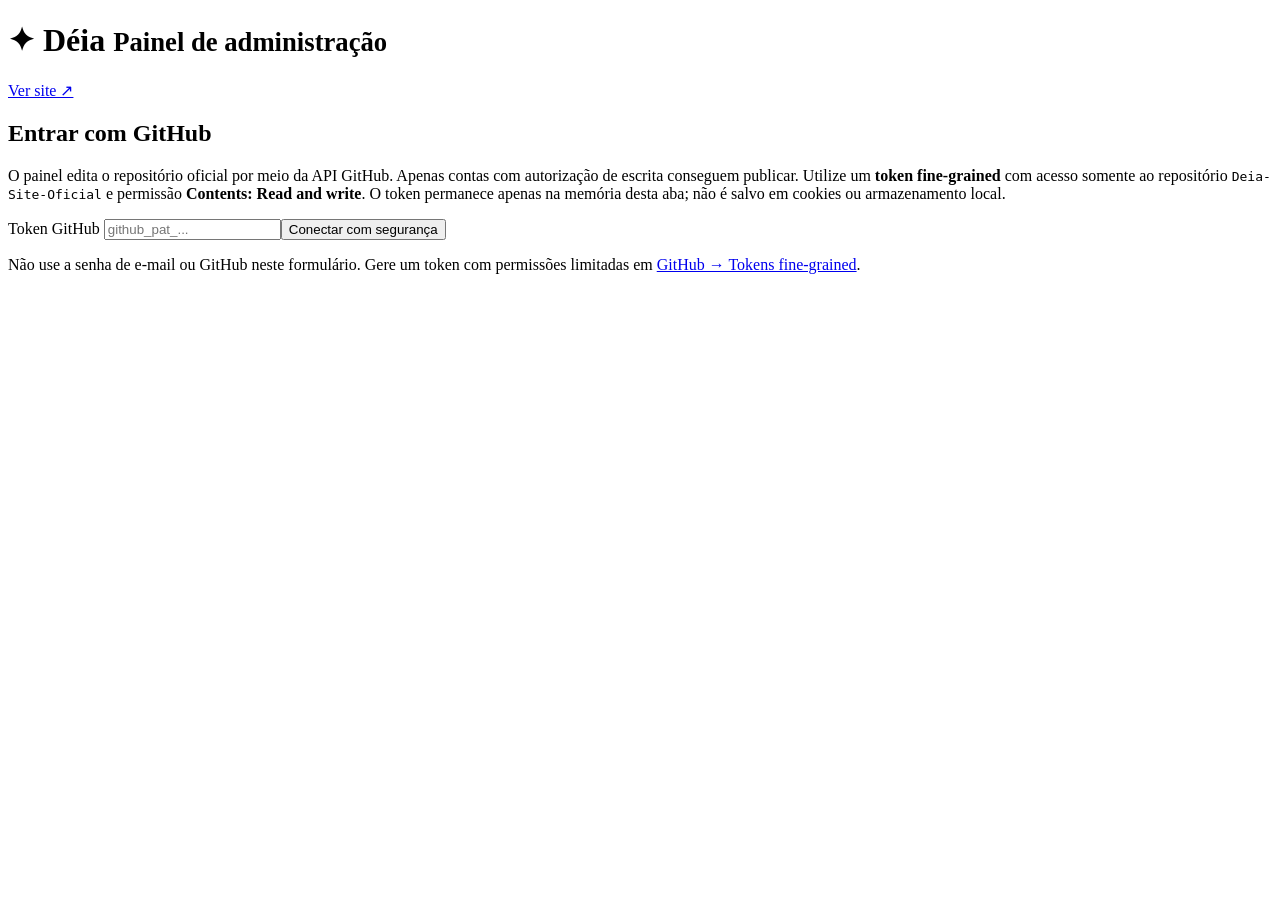
==== admin/index.html @ 6d713895 "feat(admin): criar interface administrativa separada do portal" ====
<!doctype html><html lang="pt-BR"><head><meta charset="utf-8"><meta name="viewport" content="width=device-width, initial-scale=1"><meta name="robots" content="noindex,nofollow"><title>Administração | Déia</title><link rel="stylesheet" href="admin.css"></head><body><header><h1>✦ Déia <small>Painel de administração</small></h1><a href="../">Ver site ↗</a></header><main><section id="login" class="panel"><h2>Entrar com GitHub</h2><p>O painel edita o repositório oficial por meio da API GitHub. Apenas contas com autorização de escrita conseguem publicar. Utilize um <strong>token fine-grained</strong> com acesso somente ao repositório <code>Deia-Site-Oficial</code> e permissão <strong>Contents: Read and write</strong>. O token permanece apenas na memória desta aba; não é salvo em cookies ou armazenamento local.</p><form id="loginForm"><label>Token GitHub <input id="token" type="password" autocomplete="off" required placeholder="github_pat_..." /></label><button>Conectar com segurança</button></form><p id="loginStatus" role="status"></p><p class="muted">Não use a senha de e-mail ou GitHub neste formulário. Gere um token com permissões limitadas em <a href="https://github.com/settings/personal-access-tokens/new" target="_blank" rel="noopener noreferrer">GitHub → Tokens fine-grained</a>.</p></section><section id="console" hidden><div class="notice">As alterações só ficam públicas após clicar em <strong>Publicar</strong>. Mídias devem respeitar os direitos autorais e a lore aprovada.</div><nav class="tabs"><button data-tab="sections">Textos e seções</button><button data-tab="media">Imagens e músicas</button><button data-tab="files">Arquivos e conteúdo</button><button id="logout" type="button">Sair</button></nav><article class="panel" id="sections"><h2>Editar seções do site</h2><p>Selecione uma seção e altere os textos exibidos, títulos, descrições e URLs de imagens. Campos editáveis aparecem abaixo. Use o botão de publicação somente após revisar as alterações.</p><label>Seção <select id="section"><option value="inicio">Início</option><option value="historia">História</option><option value="personagens">Personagens</option><option value="reinos">Reinos</option><option value="guardioes">Guardiões</option><option value="galeria">Galeria</option><option value="musicas">Músicas</option><option value="testes">Testes</option><option value="desenvolvimento">Diário</option></select></label><div id="editFields"></div><button id="publishSection">Publicar alterações da seção</button></article><article class="panel" id="media" hidden><h2>Biblioteca de mídia</h2><p>Envie imagens WebP/PNG/JPG ou áudio MP3/OGG para as pastas do site. Upload não insere automaticamente a mídia na página: depois, edite o caminho de uma imagem na seção correspondente. Para músicas, utilize o editor de arquivos para adicionar a entrada no catálogo ou atualizar a página.</p><label>Tipo <select id="mediaType"><option value="images">Imagem</option><option value="music">Música</option></select></label><label>Arquivo <input id="upload" type="file" accept="image/webp,image/png,image/jpeg,audio/mpeg,audio/ogg"></label><button id="sendMedia" type="button">Enviar ao repositório</button><div id="mediaList"></div></article><article class="panel" id="files" hidden><h2>Editor de arquivos</h2><p>Editar arquivos JSON, Markdown, HTML, CSS e JavaScript exige cuidado. Um arquivo inválido pode impedir o carregamento do site. Não envie segredos ou material narrativo confidencial ao repositório público.</p><label>Caminho relativo <input id="path" value="content/lore.json" placeholder="content/lore.json"></label><button id="openFile" type="button">Abrir arquivo</button><label>Conteúdo <textarea id="source" rows="18" spellcheck="false"></textarea></label><button id="saveFile" type="button">Publicar arquivo</button><button id="deleteFile" type="button" class="danger">Excluir arquivo</button></article><div id="status" role="status" aria-live="polite"></div></section></main><script src="admin.js" defer></script></body></html>
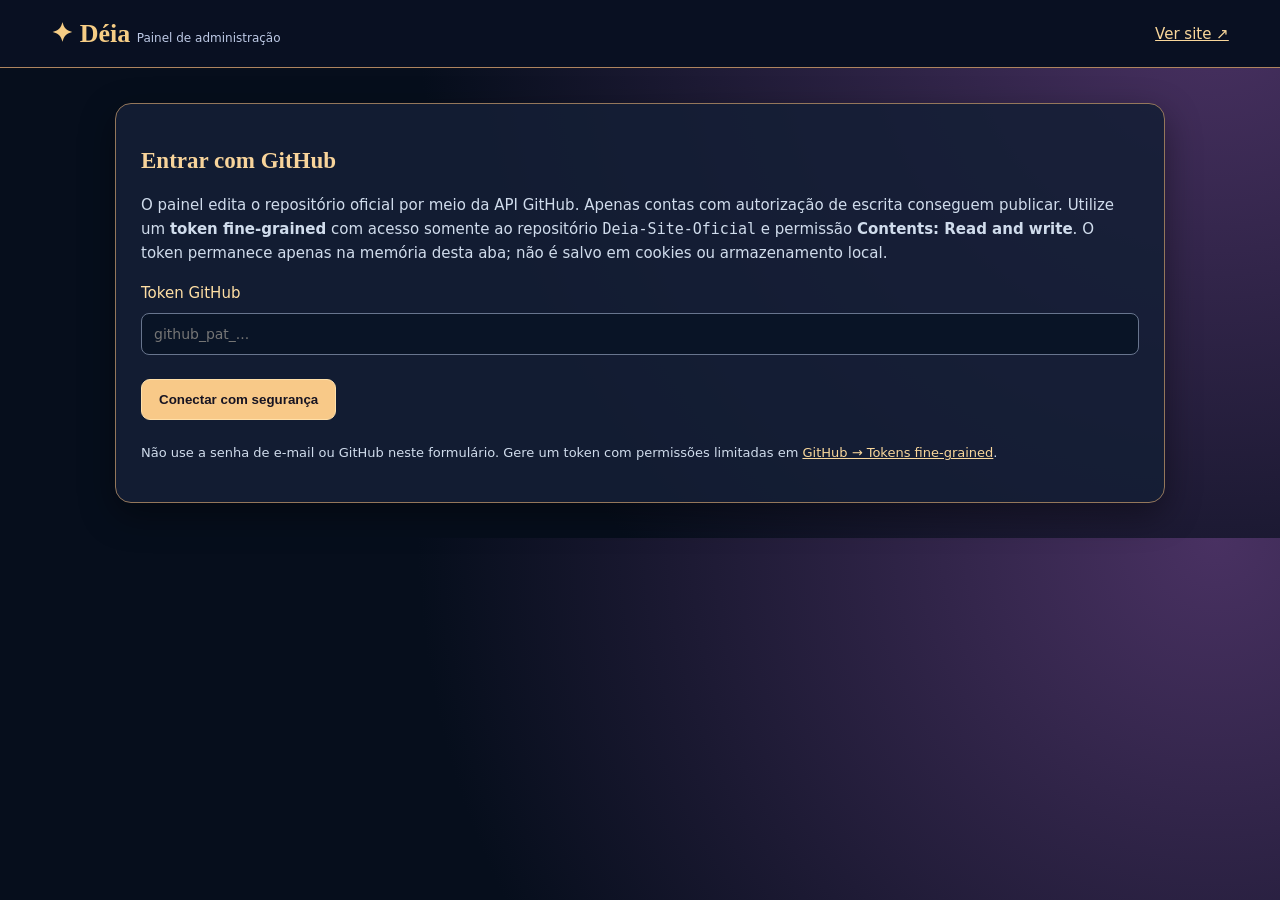
==== commit 5adaee22: "Atualiza versão dos recursos V14 para evitar CSS e scripts antigos no cache" ====
--- a/admin/index.html
+++ b/admin/index.html
@@ -1 +1 @@
-<!doctype html><html lang="pt-BR"><head><meta charset="utf-8"><meta name="viewport" content="width=device-width, initial-scale=1"><meta name="robots" content="noindex,nofollow"><title>Administração | Déia</title><link rel="stylesheet" href="admin.css"></head><body><header><h1>✦ Déia <small>Painel de administração</small></h1><a href="../">Ver site ↗</a></header><main><section id="login" class="panel"><h2>Entrar com GitHub</h2><p>O painel edita o repositório oficial por meio da API GitHub. Apenas contas com autorização de escrita conseguem publicar. Utilize um <strong>token fine-grained</strong> com acesso somente ao repositório <code>Deia-Site-Oficial</code> e permissão <strong>Contents: Read and write</strong>. O token permanece apenas na memória desta aba; não é salvo em cookies ou armazenamento local.</p><form id="loginForm"><label>Token GitHub <input id="token" type="password" autocomplete="off" required placeholder="github_pat_..." /></label><button>Conectar com segurança</button></form><p id="loginStatus" role="status"></p><p class="muted">Não use a senha de e-mail ou GitHub neste formulário. Gere um token com permissões limitadas em <a href="https://github.com/settings/personal-access-tokens/new" target="_blank" rel="noopener noreferrer">GitHub → Tokens fine-grained</a>.</p></section><section id="console" hidden><div class="notice">As alterações só ficam públicas após clicar em <strong>Publicar</strong>. Mídias devem respeitar os direitos autorais e a lore aprovada.</div><nav class="tabs"><button data-tab="sections">Textos e seções</button><button data-tab="media">Imagens e músicas</button><button data-tab="files">Arquivos e conteúdo</button><button id="logout" type="button">Sair</button></nav><article class="panel" id="sections"><h2>Editar seções do site</h2><p>Selecione uma seção e altere os textos exibidos, títulos, descrições e URLs de imagens. Campos editáveis aparecem abaixo. Use o botão de publicação somente após revisar as alterações.</p><label>Seção <select id="section"><option value="inicio">Início</option><option value="historia">História</option><option value="personagens">Personagens</option><option value="reinos">Reinos</option><option value="guardioes">Guardiões</option><option value="galeria">Galeria</option><option value="musicas">Músicas</option><option value="testes">Testes</option><option value="desenvolvimento">Diário</option></select></label><div id="editFields"></div><button id="publishSection">Publicar alterações da seção</button></article><article class="panel" id="media" hidden><h2>Biblioteca de mídia</h2><p>Envie imagens WebP/PNG/JPG ou áudio MP3/OGG para as pastas do site. Upload não insere automaticamente a mídia na página: depois, edite o caminho de uma imagem na seção correspondente. Para músicas, utilize o editor de arquivos para adicionar a entrada no catálogo ou atualizar a página.</p><label>Tipo <select id="mediaType"><option value="images">Imagem</option><option value="music">Música</option></select></label><label>Arquivo <input id="upload" type="file" accept="image/webp,image/png,image/jpeg,audio/mpeg,audio/ogg"></label><button id="sendMedia" type="button">Enviar ao repositório</button><div id="mediaList"></div></article><article class="panel" id="files" hidden><h2>Editor de arquivos</h2><p>Editar arquivos JSON, Markdown, HTML, CSS e JavaScript exige cuidado. Um arquivo inválido pode impedir o carregamento do site. Não envie segredos ou material narrativo confidencial ao repositório público.</p><label>Caminho relativo <input id="path" value="content/lore.json" placeholder="content/lore.json"></label><button id="openFile" type="button">Abrir arquivo</button><label>Conteúdo <textarea id="source" rows="18" spellcheck="false"></textarea></label><button id="saveFile" type="button">Publicar arquivo</button><button id="deleteFile" type="button" class="danger">Excluir arquivo</button></article><div id="status" role="status" aria-live="polite"></div></section></main><script src="admin.js" defer></script></body></html>+<!doctype html><html lang="pt-BR"><head><meta charset="utf-8"><meta name="viewport" content="width=device-width, initial-scale=1"><meta name="robots" content="noindex,nofollow"><title>Administração | Déia</title><link rel="stylesheet" href="admin.css?v=14.1"></head><body><header><h1>✦ Déia <small>Painel de administração</small></h1><a href="../">Ver site ↗</a></header><main><section id="login" class="panel"><h2>Entrar com GitHub</h2><p>O painel edita o repositório oficial por meio da API GitHub. Apenas contas com autorização de escrita conseguem publicar. Utilize um <strong>token fine-grained</strong> com acesso somente ao repositório <code>Deia-Site-Oficial</code> e permissão <strong>Contents: Read and write</strong>. O token permanece apenas na memória desta aba; não é salvo em cookies ou armazenamento local.</p><form id="loginForm"><label>Token GitHub <input id="token" type="password" autocomplete="off" required placeholder="github_pat_..." /></label><button>Conectar com segurança</button></form><p id="loginStatus" role="status"></p><p class="muted">Não use a senha de e-mail ou GitHub neste formulário. Gere um token com permissões limitadas em <a href="https://github.com/settings/personal-access-tokens/new" target="_blank" rel="noopener noreferrer">GitHub → Tokens fine-grained</a>.</p></section><section id="console" hidden><div class="notice">As alterações só ficam públicas após clicar em <strong>Publicar</strong>. Mídias devem respeitar os direitos autorais e a lore aprovada.</div><nav class="tabs"><button data-tab="sections">Textos e seções</button><button data-tab="media">Imagens e músicas</button><button data-tab="files">Arquivos e conteúdo</button><button id="logout" type="button">Sair</button></nav><article class="panel" id="sections"><h2>Editar seções do site</h2><p>Selecione uma seção e altere os textos exibidos, títulos, descrições e URLs de imagens. Campos editáveis aparecem abaixo. Use o botão de publicação somente após revisar as alterações.</p><label>Seção <select id="section"><option value="inicio">Início</option><option value="historia">História</option><option value="personagens">Personagens</option><option value="reinos">Reinos</option><option value="guardioes">Guardiões</option><option value="galeria">Galeria</option><option value="musicas">Músicas</option><option value="testes">Testes</option><option value="desenvolvimento">Diário</option></select></label><div id="editFields"></div><button id="publishSection">Publicar alterações da seção</button></article><article class="panel" id="media" hidden><h2>Biblioteca de mídia</h2><p>Envie imagens WebP/PNG/JPG ou áudio MP3/OGG para as pastas do site. Upload não insere automaticamente a mídia na página: depois, edite o caminho de uma imagem na seção correspondente. Para músicas, utilize o editor de arquivos para adicionar a entrada no catálogo ou atualizar a página.</p><label>Tipo <select id="mediaType"><option value="images">Imagem</option><option value="music">Música</option></select></label><label>Arquivo <input id="upload" type="file" accept="image/webp,image/png,image/jpeg,audio/mpeg,audio/ogg"></label><button id="sendMedia" type="button">Enviar ao repositório</button><div id="mediaList"></div></article><article class="panel" id="files" hidden><h2>Editor de arquivos</h2><p>Editar arquivos JSON, Markdown, HTML, CSS e JavaScript exige cuidado. Um arquivo inválido pode impedir o carregamento do site. Não envie segredos ou material narrativo confidencial ao repositório público.</p><label>Caminho relativo <input id="path" value="content/lore.json" placeholder="content/lore.json"></label><button id="openFile" type="button">Abrir arquivo</button><label>Conteúdo <textarea id="source" rows="18" spellcheck="false"></textarea></label><button id="saveFile" type="button">Publicar arquivo</button><button id="deleteFile" type="button" class="danger">Excluir arquivo</button></article><div id="status" role="status" aria-live="polite"></div></section></main><script src="admin.js" defer></script></body></html>
--- a/admin/admin.css
+++ b/admin/admin.css
@@ -0,0 +1,2 @@
+:root{color-scheme:dark;--panel:#131c31;--edge:#b68c60;--text:#f4e4c8}*{box-sizing:border-box}body{margin:0;font:15px/1.6 system-ui,Arial,sans-serif;color:var(--text);background:radial-gradient(circle at 95% 0%,#493162,#060e1c 60%)}header{display:flex;align-items:center;justify-content:space-between;padding:18px clamp(18px,4vw,60px);background:#091022;border-bottom:1px solid #af855f}header h1{margin:0;font:700 26px Georgia,serif;color:#f6cd85}header small{font:400 12px system-ui;color:#becae6}a{color:#f9d79b}main{width:min(1050px,calc(100% - 34px));margin:35px auto}.panel{padding:25px;border:1px solid #94775b;border-radius:16px;background:#141e35df;margin-bottom:18px;box-shadow:0 12px 35px #0006}h2{font:700 23px Georgia;color:#f8d49b}p{color:#d0dcec}label{display:block;margin:16px 0;color:#ffdfa4}input,select,textarea{display:block;width:100%;background:#091426;border:1px solid #68758e;color:#fff;padding:12px;margin-top:8px;border-radius:8px;font:14px system-ui}textarea{font-family:ui-monospace,Consolas,monospace}button{cursor:pointer;color:#171422;background:#f8c988;border:1px solid #ffe0aa;border-radius:9px;padding:12px 17px;margin:8px 8px 8px 0;font-weight:700}button:disabled{opacity:.5;cursor:wait}.tabs{display:flex;flex-wrap:wrap;gap:5px;margin-bottom:17px}.danger{background:#b94854;color:white}.notice{padding:14px;border-left:4px solid #e9be80;background:#202a41;margin-bottom:15px}.muted{font-size:13px}#status,#loginStatus{white-space:pre-wrap;color:#ffdca5}.field{padding:8px 0;border-bottom:1px solid #ffffff24}.field label{font-size:13px}.field input,.field textarea{margin:4px 0}.mediaItem{display:flex;gap:10px;align-items:center;justify-content:space-between;padding:9px;border-bottom:1px solid #ffffff20}.mediaItem button{padding:6px 10px}.mediaItem code{overflow-wrap:anywhere}@media(max-width:650px){header{align-items:flex-start;flex-direction:column;gap:8px}.panel{padding:18px}}
+header>div,main,.panel,.field{min-width:0}input,select,textarea{max-width:100%}.mediaItem code{min-width:0;overflow-wrap:anywhere}.mediaItem button{flex-shrink:0}[hidden]{display:none!important}
